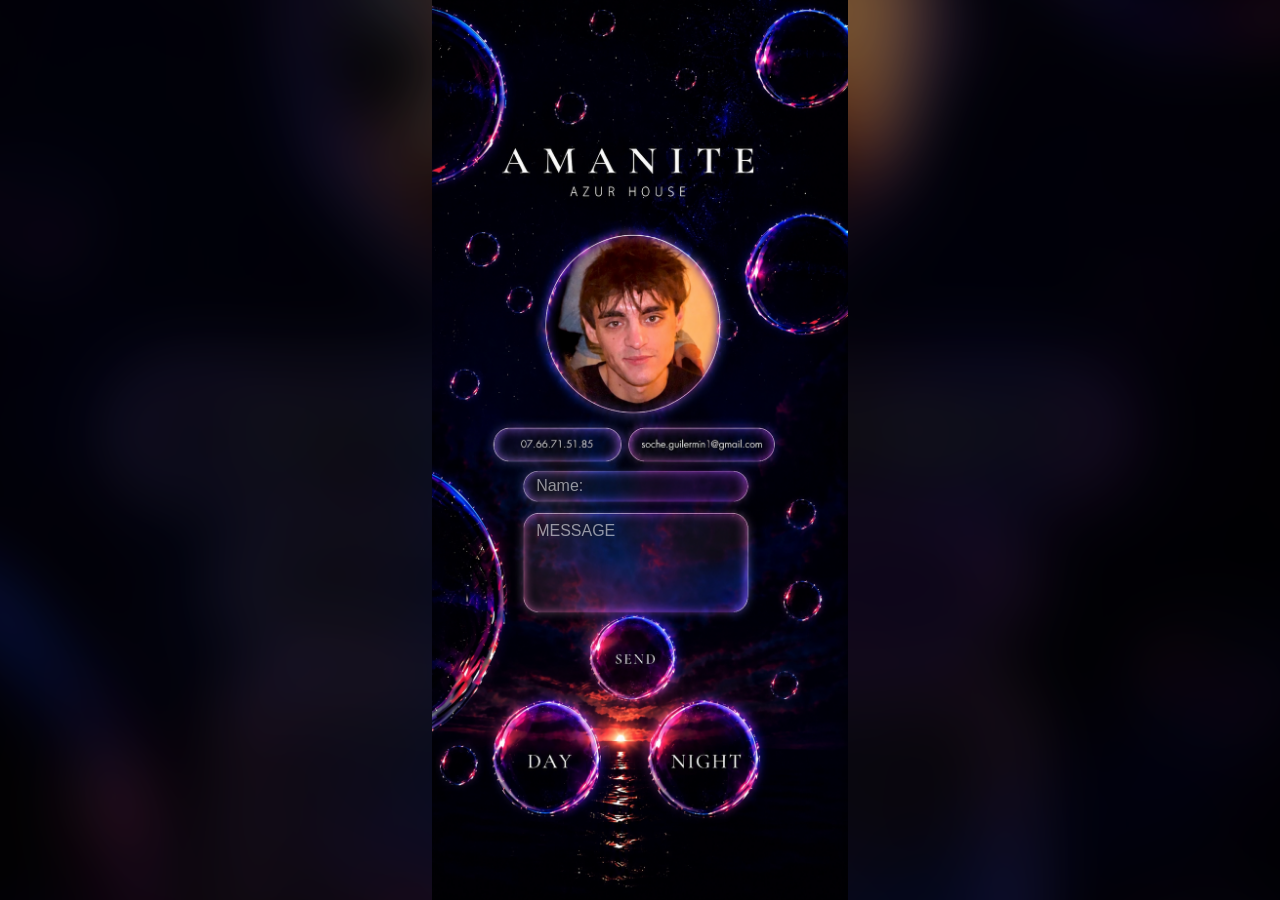
==== booking.html @ d110ddc4 "up" ====
<!DOCTYPE html>
<html lang="fr">

<head>
    <!-- PRELOAD IMAGES -->

<link rel="preload"
      as="image"
      href="images/transition.PNG"
      fetchpriority="high">



<link rel="preload"
      as="image"
      href="images/DAY.PNG">

<link rel="preload"
      as="image"
      href="images/NIGHT.PNG">

<link rel="preload"
      as="image"
      href="images/BOOKING.PNG">

<!-- PRELOAD GALLERY -->

<link rel="preload"
      as="image"
      href="images/PROMODAY1.PNG">

<link rel="preload"
      as="image"
      href="images/PROMONIGHT1.PNG">

<!-- PRELOAD AUDIO -->

<link rel="preload"
      as="audio"
      href="audio/LOUNGEHOUSE.mp3">

<link rel="preload"
      as="audio"
      href="audio/DEEPHOUSE.mp3">

    <meta charset="UTF-8">
    <meta name="viewport"
          content="width=device-width, initial-scale=1.0">

    <title>Booking</title>

    <link rel="stylesheet"
          href="style.css">

          <!-- PREFETCH PAGES -->

<link rel="prefetch"
      href="day.html">

<link rel="prefetch"
      href="night.html">
      
</head>

<body>

    <!-- FOND FLOU -->

    <div class="blur-background"
         style="background-image:url('images/BOOKING.PNG')">
    </div>

    <!-- OVERLAY -->

    <div class="dark-overlay"></div>

    <!-- PAGE -->

    <div class="page-container">

        <!-- IMAGE -->

        <img src="images/BOOKING.PNG"
             class="page-image">

        <!-- BOUTONS -->

        <a href="day.html"
           class="bubble-link booking-day">
        </a>

        <a href="night.html"
           class="bubble-link booking-night">
        </a>

        <!-- FORMULAIRE BOOKING -->

        <div class="booking-form">

            <!-- NOM -->

            <input type="text"
                   id="name"
                   placeholder="Name:"
                   class="booking-input booking-name">

        
            <!-- MESSAGE -->
<textarea id="message"
          placeholder="MESSAGE"
          class="booking-message"></textarea>
          

            <!-- SEND ZONE -->

            <div class="send-zone"
                 onclick="sendMail()">
            </div>

        </div>

    </div>

    <!-- TRANSITION -->

    <div class="fade-transition"></div>

<script>

/* ================= SEND MAIL ================= */

function sendMail(){

    const name =
    document.getElementById("name").value;


    const message =
    document.getElementById("message").value;

    const text =
    encodeURIComponent(

        "BOOKING REQUEST\n\n" +

        "Name: " + name + "\n\n" +

       

        message
    );

    const isMobile =
    /Android|iPhone|iPad|iPod/i.test(
        navigator.userAgent
    );

    if(isMobile){

        window.open(

            `https://api.whatsapp.com/send?phone=33766715186&text=${text}`,
            "_self"
        );

    }else{

        window.open(

            `https://wa.me/33766715186?text=${text}`,
            "_blank"
        );
    }
}

/* ================================================= */
/* ================= PAGE TRANSITION =============== */
/* ================================================= */

window.addEventListener("DOMContentLoaded", () => {

    const fade =
    document.querySelector(".fade-transition");

    if(!fade) return;

    /* ================= FADE IN ================= */

    setTimeout(() => {

        fade.classList.add("hidden");

    }, 50);

    /* ================= FADE OUT ================= */

    document.querySelectorAll("a").forEach(link => {

        link.addEventListener("click", e => {

            const href =
            link.getAttribute("href");

            if(!href) return;

            e.preventDefault();

            fade.classList.remove("hidden");

            setTimeout(() => {

                window.location.href = href;

            }, 800);
        });
    });
});

</script>

</body>

</html>
---- style.css ----
/* ========================= */
/* RESET */
/* ========================= */

*{
    margin:0;
    padding:0;
    box-sizing:border-box;

    -webkit-tap-highlight-color:transparent;
}

/* ========================= */
/* BODY */
/* ========================= */

body{

    min-height:100vh;

    overflow:hidden;

    display:flex;
    justify-content:center;
    align-items:center;

    background:black;

    -webkit-user-select:none;
    user-select:none;
}


/* ========================= */
/* FOND FLOU */
/* ========================= */

.blur-background{

    position:fixed;

    inset:0;

    background-size:cover;
    background-position:center;

    filter:blur(30px) brightness(0.55);

    transform:scale(1.15);

    z-index:-2;
}

/* ========================= */
/* FILTRE SOMBRE */
/* ========================= */

.dark-overlay{

    position:fixed;

    inset:0;

    background:rgba(0,0,0,0.15);

    z-index:-1;
}

/* ========================= */
/* CONTENEUR */
/* ========================= */

.page-container{

    position:relative;

    height:100vh;

    display:flex;
    justify-content:center;
    align-items:center;

    isolation:isolate;
}

/* ========================= */
/* IMAGE */
/* ========================= */

.page-image{

    height:100vh;
    width:auto;

    display:block;

    object-fit:contain;

    z-index:1;

    pointer-events:none;
}

/* ========================= */
/* MOBILE */
/* ========================= */

@media (max-width:768px){

    .page-container{

        position:relative;

        height:100vh;

        display:flex;
        justify-content:center;
        align-items:center;

        overflow:hidden;
    }

    .page-image{

        height:100vh;
        width:auto;

        object-fit:contain;

        display:block;
    }

}

/* ========================= */
/* ZONES CLIQUABLES */
/* ========================= */

.bubble-link{

    position:absolute;

    display:block;

    border-radius:50%;

    z-index:20;

    cursor:pointer;
}

/* ================================================= */
/* ================= HOME PAGE ===================== */
/* ================================================= */

.home-day{

    width:31%;
    aspect-ratio:1/1;

    left:8.5%;
    top:35%;
}

.home-night{

    width:35%;
    aspect-ratio:1/1;

    right:10.5%;
    top:34%;
}

.home-booking{

    width:38%;
    aspect-ratio:1/1;

    left:32%;
    top:53.5%;
}



/* ================================================= */
/* ================= DAY PAGE ====================== */
/* ================================================= */

.day-night{

    width:26%;
    aspect-ratio:1/1;

    right:24.5%;
    top:84.5%;
}

.day-booking{

    width:23%;
    aspect-ratio:1/1;

    left:73.5%;
    top:89.5%;
}

/* ================================================= */
/* ================= NIGHT PAGE ==================== */
/* ================================================= */

.night-day{

    width:23%;
    aspect-ratio:1/1;

    left:53%;
    top:82.5%;
}

.night-booking{

    width:23%;
    aspect-ratio:1/1;

    right:4%;
    top:89%;
}




/* ================================================= */
/* ================= BOOKING PAGE ================== */
/* ================================================= */

.booking-day{

    width:29%;
    aspect-ratio:1/1;

    left:13.5%;
    top:79%;

    z-index:200;
}

.booking-night{

    width:29%;
    aspect-ratio:1/1;

    right:18%;
    top:79%;

    z-index:200;
}

/* ================================================= */
/* ================= PROMO GALLERY ================= */
/* ================================================= */

.promo-gallery{

    position:absolute;

    width:100%;
    height:100%;

    top:0;
    left:0;

    pointer-events:none;

    z-index:50;
}
/* ================================================= */
/* ================= FLOATING GALLERY ============== */
/* ================================================= */

.promo-thumb{

    position:absolute;

    width:20%;
    height:auto;

    display:block;

    border-radius:18px;

    opacity:0.72;

    cursor:pointer;

    pointer-events:auto;

    z-index:999;

    box-shadow:
    0 0 25px rgba(255,255,255,0.12);

    animation:
    thumbFloat 5s ease-in-out infinite;

    transition:
    transform 0.35s ease,
    opacity 0.35s ease;
}

/* ================= FLOAT ================= */

@keyframes thumbFloat{

    0%{

        transform:translateY(0px);
    }

    50%{

        transform:translateY(-8px);
    }

    100%{

        transform:translateY(0px);
    }
}


/* ================= HOVER ================= */

.promo-thumb:hover{

    transform:scale(1.05);

    opacity:1;
}

/* ================= DESYNC ================= */

.thumb2,
.night-thumb2{

    animation-delay:1.2s;
}

.thumb3,
.night-thumb3{

    animation-delay:2.4s;
}


/* ================= DAY POSITIONS ================= */

.thumb1{

    left:8%;
    top:60%;
}

.thumb2{

    left:39%;
    top:60%;
}

.thumb3{

    left:68%;
    top:60%;
}

/* ================================================= */
/* ================= NIGHT GALLERY ================= */
/* ================================================= */

.night-thumb1,
.night-thumb2,
.night-thumb3{

    position:absolute;

    width:20% !important;

    height:auto;

    z-index:9999;
}

.night-thumb1{

    left:8%;
    top:61%;
}

.night-thumb2{

    left:39%;
    top:61%;
}

.night-thumb3{

    left:68%;
    top:61%;
}

/* ================================================= */
/* ================= LIGHTBOX ====================== */
/* ================================================= */

.lightbox{

    position:fixed;

    inset:0;

    background:rgba(0,0,0,0.82);

    display:none;

    justify-content:center;
    align-items:center;

    z-index:99999;

    backdrop-filter:blur(10px);
}

.lightbox-img{

    max-width:85%;
    max-height:85%;

    border-radius:24px;

    box-shadow:
    0 0 60px rgba(255,255,255,0.12);
}

/* ================= NAVIGATION LIGHTBOX ================= */

.lightbox-left,
.lightbox-right{

    position:absolute;

    top:0;

    width:35%;
    height:100%;

    z-index:100000;
}

.lightbox-left{

    left:0;
}

.lightbox-right{

    right:0;
}

/* ================================================= */
/* ================= BOOKING FORM ================== */
/* ================================================= */

.booking-form{

    position:absolute;

    width:100%;
    height:100%;

    top:0;
    left:0;

    z-index:5;
}

/* INPUTS */

.booking-input,
.booking-message{

    position:absolute;

    background:transparent;

    border:none;

    outline:none;

    color:white;

    font-size:1rem;

    font-family:sans-serif;
}

/* NOM */

.booking-name{

    width:32%;

    left:25%;
    top:53%;

}




/* MESSAGE */

.booking-message{

    width:42%;
    height:18%;

    max-width:55%;
    max-height:10%;

    left:25%;
    top:58%;

    resize:none;

    overflow-y:auto;

    scrollbar-width:none;
}

/* SEND ZONE */

.send-zone{

    position:absolute;

    width:25%;
    aspect-ratio:1/1;

    left:38%;
    top:70%;

    border-radius:50%;

    cursor:pointer;

    z-index:999;

    pointer-events:auto;
}

/* PLACEHOLDER */

.booking-input::placeholder,
.booking-message::placeholder{

    color:rgba(255,255,255,0.55);
}

/* ================================================= */
/* ================= AUDIO PLAYER ================== */
/* ================================================= */

.audio-zone{

    position:absolute;

    width:25%;
    aspect-ratio:1/1;

    border-radius:50%;

    z-index:500;

    cursor:pointer;
}

/* ================= DAY AUDIO ===================== */

.audio-zone-1{

    left:36%;
    top:21.5%;
}

.audio-zone-2{

    left:36%;
    top:39.5%;
}

/* ================= NIGHT AUDIO =================== */

.night-audio-1{

    left:36%;
    top:22%;
}

.night-audio-2{

    left:37.5%;
    top:41.2%;
}

/* ================= BARRES ======================== */

.progress-bar{

    position:absolute;

    width:40%;
    height:3px;

    background:rgba(255,255,255,0.18);

    border-radius:999px;

    overflow:hidden;

    z-index:500;

    pointer-events:auto;

    cursor:pointer;
}

/* DAY */

.progress-1{

    left:30%;
    top:36%;
}

.progress-2{

    left:30%;
    top:55%;
}

/* NIGHT */

.night-progress-1{

    left:30%;
    top:36%;
}

.night-progress-2{

    left:30%;
    top:55%;
}

/* ================= REMPLISSAGE =================== */

.progress-fill{

    width:0%;

    height:100%;

    background:white;

    pointer-events:none;
}

/* ================= TAP EFFECT ================= */

.bubble-link,
.audio-zone,
.send-zone{

    transition:
    transform 0.12s ease,
    opacity 0.12s ease,
    box-shadow 0.18s ease,
    filter 0.18s ease;
}

/* APPUI */

.bubble-link:active,
.audio-zone:active,
.send-zone:active{

    transform:scale(0.94);

    opacity:0.92;

    box-shadow:
    0 0 22px rgba(255,255,255,0.38),
    0 0 42px rgba(255,255,255,0.22);

    filter:brightness(1.18);
}

/* ================= PLAYER ACTIVE ================= */

.demo-bubble.playing{

    border-radius:50%;

    animation:
    rgbPulse 4s linear infinite,
    bubbleBreath 1.8s ease-in-out infinite;
}

/* ================= RGB COLORS ================= */

@keyframes rgbPulse{

    0%{

        background:
        rgba(255,120,180,0.16);

        box-shadow:
        inset 0 0 28px rgba(255,120,180,0.55),
        inset 0 0 55px rgba(255,120,180,0.28),
        0 0 28px rgba(255,120,180,0.55),
        0 0 55px rgba(255,120,180,0.25);
    }

    25%{

        background:
        rgba(120,180,255,0.16);

        box-shadow:
        inset 0 0 28px rgba(120,180,255,0.55),
        inset 0 0 55px rgba(120,180,255,0.28),
        0 0 28px rgba(120,180,255,0.55),
        0 0 55px rgba(120,180,255,0.25);
    }

    50%{

        background:
        rgba(120,255,220,0.16);

        box-shadow:
        inset 0 0 28px rgba(120,255,220,0.55),
        inset 0 0 55px rgba(120,255,220,0.28),
        0 0 28px rgba(120,255,220,0.55),
        0 0 55px rgba(120,255,220,0.25);
    }

    75%{

        background:
        rgba(210,140,255,0.16);

        box-shadow:
        inset 0 0 28px rgba(210,140,255,0.55),
        inset 0 0 55px rgba(210,140,255,0.28),
        0 0 28px rgba(210,140,255,0.55),
        0 0 55px rgba(210,140,255,0.25);
    }

    100%{

        background:
        rgba(255,120,180,0.16);

        box-shadow:
        inset 0 0 28px rgba(255,120,180,0.55),
        inset 0 0 55px rgba(255,120,180,0.28),
        0 0 28px rgba(255,120,180,0.55),
        0 0 55px rgba(255,120,180,0.25);
    }
}

/* ================= BREATH ================= */

@keyframes bubbleBreath{

    0%{

        transform:scale(1);

        opacity:0.9;
    }

    50%{

        transform:scale(1.06);

        opacity:1;
    }

    100%{

        transform:scale(1);

        opacity:0.9;
    }
}


.play-icon{
    display:none;
}
/* ================= GALLERY ARROWS ================= */

.gallery-arrow{

    position:absolute;

    top:50%;

    transform:translateY(-50%);

    font-size:4.5rem;

    font-weight:200;

    z-index:100001;

    user-select:none;

    pointer-events:none;

    opacity:0.9;

    animation:
    arrowRGB 4s linear infinite,
    arrowPulse 2s ease-in-out infinite;

    text-shadow:
    0 0 12px rgba(255,255,255,0.45),
    0 0 30px rgba(255,255,255,0.25);
}

/* ================= LEFT ================= */

.arrow-left{

    left:4%;
}

/* ================= RIGHT ================= */

.arrow-right{

    right:4%;
}

/* ================= RGB ================= */

@keyframes arrowRGB{

    0%{

        color:#ff7ac3;

        text-shadow:
        0 0 12px #ff7ac3,
        0 0 32px #ff7ac388,
        0 0 58px #ff7ac344;
    }

    25%{

        color:#7abfff;

        text-shadow:
        0 0 12px #7abfff,
        0 0 32px #7abfff88,
        0 0 58px #7abfff44;
    }

    50%{

        color:#7affd4;

        text-shadow:
        0 0 12px #7affd4,
        0 0 32px #7affd488,
        0 0 58px #7affd444;
    }

    75%{

        color:#c68cff;

        text-shadow:
        0 0 12px #c68cff,
        0 0 32px #c68cff88,
        0 0 58px #c68cff44;
    }

    100%{

        color:#ff7ac3;

        text-shadow:
        0 0 12px #ff7ac3,
        0 0 32px #ff7ac388,
        0 0 58px #ff7ac344;
    }
}

/* ================= PULSE ================= */

@keyframes arrowPulse{

    0%{

        transform:
        translateY(-50%)
        scale(1);

        opacity:0.72;
    }

    50%{

        transform:
        translateY(-50%)
        scale(1.08);

        opacity:1;
    }

    100%{

        transform:
        translateY(-50%)
        scale(1);

        opacity:0.72;
    }
}

/* ================= MOBILE ================= */

@media (max-width:768px){

    .gallery-arrow{

        font-size:3.5rem;
    }
}

/* ================================================= */
/* ================= PAGE TRANSITION =============== */
/* ================================================= */

.fade-transition{

    position:fixed;

    inset:0;

    z-index:999999;

    pointer-events:none;

    opacity:1;

    transition:opacity 0.9s ease;

    overflow:hidden;
}

/* ================= FOND FLOU ================= */

.fade-transition::before{

    content:"";

    position:absolute;

    inset:0;

    background:
    linear-gradient(
    rgba(0,0,0,0.35),
    rgba(0,0,0,0.35)
    ),
    url("images/transition.PNG");

    background-size:cover;

    background-position:center;

    filter:blur(30px) brightness(0.6);

    transform:scale(1.2);
}

/* ================= IMAGE CENTRALE ================= */

.fade-transition::after{

    content:"";

    position:absolute;

    inset:0;

    background:
    url("images/transition.PNG");

    background-size:contain;

    background-repeat:no-repeat;

    background-position:center;
}

/* ================= PAGE VISIBLE ================= */

.fade-transition.hidden{

    opacity:0;
}
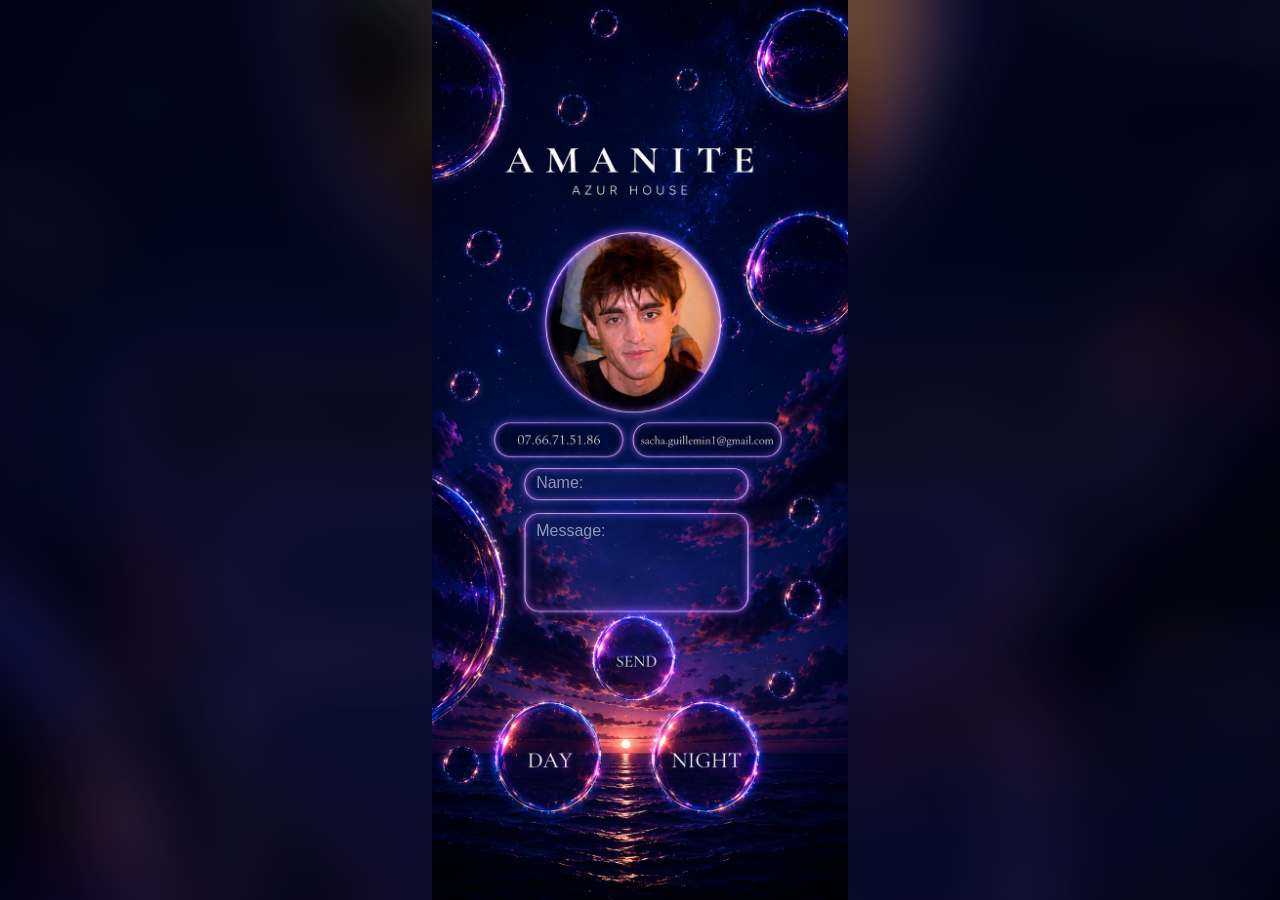
==== commit 6ccef7a3: "up" ====
--- a/booking.html
+++ b/booking.html
@@ -107,7 +107,7 @@
         
             <!-- MESSAGE -->
 <textarea id="message"
-          placeholder="MESSAGE"
+          placeholder="Message:"
           class="booking-message"></textarea>
           
 
--- a/style.css
+++ b/style.css
@@ -16,9 +16,11 @@
 
 body{
 
-    min-height:100vh;
+    min-height:100dvh;
 
     overflow:hidden;
+     overflow-y:auto;
+
 
     display:flex;
     justify-content:center;
@@ -455,6 +457,7 @@
     z-index:100000;
 }
 
+
 .lightbox-left{
 
     left:0;
@@ -509,7 +512,7 @@
     width:32%;
 
     left:25%;
-    top:53%;
+    top:52.7%;
 
 }
 
@@ -1025,4 +1028,13 @@
 
     opacity:0;
 }
-
+@media (max-width:768px){
+
+    body{
+
+        overflow-y:auto;
+
+        -webkit-overflow-scrolling:touch;
+    }
+
+}
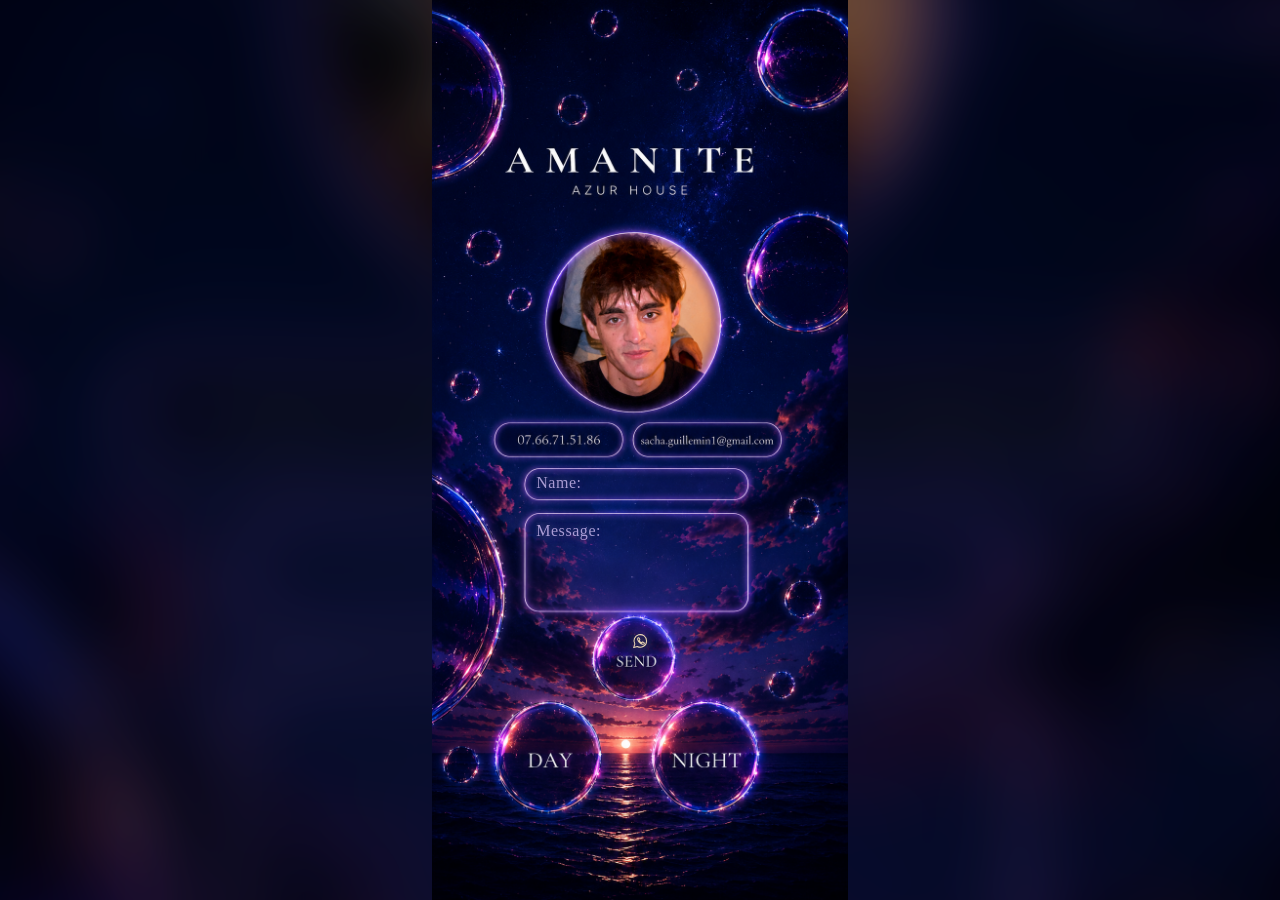
==== commit 29a61c2f: "up" ====
--- a/booking.html
+++ b/booking.html
@@ -32,22 +32,16 @@
 <link rel="preload"
       as="image"
       href="images/PROMONIGHT1.PNG">
-
-<!-- PRELOAD AUDIO -->
-
-<link rel="preload"
-      as="audio"
-      href="audio/LOUNGEHOUSE.mp3">
-
-<link rel="preload"
-      as="audio"
-      href="audio/DEEPHOUSE.mp3">
 
     <meta charset="UTF-8">
     <meta name="viewport"
           content="width=device-width, initial-scale=1.0">
 
     <title>Booking</title>
+
+    <link rel="icon"
+          type="image/png"
+          href="images/favicon-amanite.png">
 
     <link rel="stylesheet"
           href="style.css">
@@ -92,6 +86,20 @@
         <a href="night.html"
            class="bubble-link booking-night">
         </a>
+
+        <!-- CONTACTS : COPIE AU CLIC -->
+
+        <button type="button"
+                class="contact-copy contact-phone"
+                data-copy="07.66.71.51.86"
+                aria-label="Copier le numéro de téléphone">
+        </button>
+
+        <button type="button"
+                class="contact-copy contact-email"
+                data-copy="sacha.guillemin1@gmail.com"
+                aria-label="Copier l'adresse e-mail">
+        </button>
 
         <!-- FORMULAIRE BOOKING -->
 
@@ -113,6 +121,15 @@
 
             <!-- SEND ZONE -->
 
+            <span class="whatsapp-mark"
+                  aria-hidden="true">
+                <svg viewBox="0 0 24 24"
+                     focusable="false">
+                    <path d="M20.5 11.7a8.3 8.3 0 0 1-12.2 7.3L3.5 20.5l1.5-4.6a8.3 8.3 0 1 1 15.5-4.2Z"></path>
+                    <path d="M9 7.9c.2-.4.4-.4.7-.4h.5c.2 0 .4.1.5.4l.8 1.9c.1.3.1.5 0 .7l-.5.6c-.2.2-.2.4 0 .7.5.9 1.3 1.7 2.3 2.2.3.2.5.2.7 0l.6-.7c.2-.2.4-.2.7-.1l1.8.8c.3.1.4.3.4.5v.5c0 .3-.1.5-.4.7-.5.4-1.2.5-1.8.4-1.1-.2-2.5-.9-3.9-2.2-1.4-1.3-2.3-2.8-2.6-3.9-.2-.7-.1-1.4.2-1.9Z"></path>
+                </svg>
+            </span>
+
             <div class="send-zone"
                  onclick="sendMail()">
             </div>
@@ -125,6 +142,11 @@
 
     <div class="fade-transition"></div>
 
+    <div class="copy-toast"
+         role="status"
+         aria-live="polite">
+    </div>
+
 <script>
 
 /* ================= SEND MAIL ================= */
@@ -141,9 +163,9 @@
     const text =
     encodeURIComponent(
 
-        "BOOKING REQUEST\n\n" +
-
-        "Name: " + name + "\n\n" +
+    
+
+        "Nom: " + name + "\n\n" +
 
        
 
@@ -173,51 +195,63 @@
     }
 }
 
-/* ================================================= */
-/* ================= PAGE TRANSITION =============== */
-/* ================================================= */
-
-window.addEventListener("DOMContentLoaded", () => {
-
-    const fade =
-    document.querySelector(".fade-transition");
-
-    if(!fade) return;
-
-    /* ================= FADE IN ================= */
-
-    setTimeout(() => {
-
-        fade.classList.add("hidden");
-
-    }, 50);
-
-    /* ================= FADE OUT ================= */
-
-    document.querySelectorAll("a").forEach(link => {
-
-        link.addEventListener("click", e => {
-
-            const href =
-            link.getAttribute("href");
-
-            if(!href) return;
-
-            e.preventDefault();
-
-            fade.classList.remove("hidden");
-
-            setTimeout(() => {
-
-                window.location.href = href;
-
-            }, 800);
-        });
+/* ================= COPY CONTACT ================= */
+
+const copyToast = document.querySelector(".copy-toast");
+
+function showCopyMessage(message){
+
+    copyToast.textContent = message;
+    copyToast.classList.add("visible");
+
+    window.setTimeout(() => {
+
+        copyToast.classList.remove("visible");
+
+    }, 1800);
+}
+
+async function copyContact(value, label){
+
+    try{
+
+        await navigator.clipboard.writeText(value);
+        showCopyMessage(label + " copié");
+
+    }catch(error){
+
+        const fallback = document.createElement("textarea");
+
+        fallback.value = value;
+        fallback.setAttribute("readonly", "");
+        fallback.style.position = "fixed";
+        fallback.style.opacity = "0";
+
+        document.body.appendChild(fallback);
+        fallback.select();
+        document.execCommand("copy");
+        fallback.remove();
+
+        showCopyMessage(label + " copié");
+    }
+}
+
+document.querySelectorAll(".contact-copy").forEach(button => {
+
+    button.addEventListener("click", () => {
+
+        const label = button.classList.contains("contact-phone")
+            ? "Numéro"
+            : "E-mail";
+
+        copyContact(button.dataset.copy, label);
     });
 });
 
 </script>
 
+<script src="transitions.js"></script>
+
 </body>
 
 </html>
--- a/style.css
+++ b/style.css
@@ -77,6 +77,7 @@
     position:relative;
 
     height:100vh;
+    height:100dvh;
 
     display:flex;
     justify-content:center;
@@ -92,6 +93,7 @@
 .page-image{
 
     height:100vh;
+    height:100dvh;
     width:auto;
 
     display:block;
@@ -114,6 +116,7 @@
         position:relative;
 
         height:100vh;
+        height:100dvh;
 
         display:flex;
         justify-content:center;
@@ -125,6 +128,7 @@
     .page-image{
 
         height:100vh;
+        height:100dvh;
         width:auto;
 
         object-fit:contain;
@@ -237,24 +241,95 @@
 
 .booking-day{
 
-    width:29%;
+    width:27%;
     aspect-ratio:1/1;
 
-    left:13.5%;
-    top:79%;
+    left:14.5%;
+    top:78.5%;
 
     z-index:200;
 }
 
 .booking-night{
 
-    width:29%;
+    width:27%;
     aspect-ratio:1/1;
 
-    right:18%;
-    top:79%;
+    right:20%;
+    top:78.5%;
 
     z-index:200;
+}
+
+/* ================= CONTACT COPY ================= */
+
+.contact-copy{
+
+    position:absolute;
+
+    border:0;
+    border-radius:999px;
+    background:transparent;
+
+    cursor:pointer;
+
+    z-index:210;
+}
+
+.contact-phone{
+
+    width:31%;
+    height:4.5%;
+
+    left:15%;
+    top:46.7%;
+}
+
+.contact-email{
+
+    width:38%;
+    height:4.5%;
+
+    left:48%;
+    top:46.7%;
+}
+
+.contact-copy:focus-visible{
+
+    outline:2px solid rgba(255,255,255,0.9);
+    outline-offset:4px;
+}
+
+.copy-toast{
+
+    position:fixed;
+
+    left:50%;
+    bottom:max(24px, env(safe-area-inset-bottom));
+
+    padding:10px 16px;
+
+    border:1px solid rgba(224,184,255,0.72);
+    border-radius:999px;
+
+    background:rgba(8,10,38,0.82);
+    box-shadow:0 0 22px rgba(202,126,255,0.35);
+
+    color:white;
+    font:0.9rem/1 sans-serif;
+
+    opacity:0;
+    transform:translate(-50%, 12px);
+    transition:opacity 0.22s ease, transform 0.22s ease;
+
+    pointer-events:none;
+    z-index:1000000;
+}
+
+.copy-toast.visible{
+
+    opacity:1;
+    transform:translate(-50%, 0);
 }
 
 /* ================================================= */
@@ -498,11 +573,17 @@
 
     outline:none;
 
-    color:white;
+    color:rgba(255,239,216,0.94);
 
     font-size:1rem;
 
-    font-family:sans-serif;
+    font-family:"Palatino Linotype", "Book Antiqua", Palatino, Georgia, serif;
+
+    letter-spacing:0.035em;
+
+    text-shadow:
+    0 0 10px rgba(255,225,182,0.25),
+    0 0 16px rgba(204,142,255,0.18);
 }
 
 /* NOM */
@@ -545,11 +626,11 @@
 
     position:absolute;
 
-    width:25%;
+    width:24%;
     aspect-ratio:1/1;
 
-    left:38%;
-    top:70%;
+    left:38.3%;
+    top:68%;
 
     border-radius:50%;
 
@@ -558,6 +639,42 @@
     z-index:999;
 
     pointer-events:auto;
+}
+
+/* WHATSAPP : PICTOGRAMME DANS LA BULLE SEND */
+
+.whatsapp-mark{
+
+    position:absolute;
+
+    width:4.4%;
+    aspect-ratio:1/1;
+
+    left:47.8%;
+    top:70.2%;
+
+    color:rgba(255,232,188,0.92);
+
+    filter:
+    drop-shadow(0 0 5px rgba(255,225,175,0.42))
+    drop-shadow(0 0 10px rgba(199,128,255,0.28));
+
+    pointer-events:none;
+    z-index:1000;
+}
+
+.whatsapp-mark svg{
+
+    width:100%;
+    height:100%;
+
+    display:block;
+
+    fill:none;
+    stroke:currentColor;
+    stroke-linecap:round;
+    stroke-linejoin:round;
+    stroke-width:1.35;
 }
 
 /* PLACEHOLDER */
@@ -565,7 +682,7 @@
 .booking-input::placeholder,
 .booking-message::placeholder{
 
-    color:rgba(255,255,255,0.55);
+    color:rgba(224,202,255,0.73);
 }
 
 /* ================================================= */
@@ -576,7 +693,7 @@
 
     position:absolute;
 
-    width:25%;
+    width:24.5%;
     aspect-ratio:1/1;
 
     border-radius:50%;
@@ -591,13 +708,13 @@
 .audio-zone-1{
 
     left:36%;
-    top:21.5%;
+    top:21.8%;
 }
 
 .audio-zone-2{
 
     left:36%;
-    top:39.5%;
+    top:39.8%;
 }
 
 /* ================= NIGHT AUDIO =================== */
@@ -605,13 +722,13 @@
 .night-audio-1{
 
     left:36%;
-    top:22%;
+    top:22.2%;
 }
 
 .night-audio-2{
 
-    left:37.5%;
-    top:41.2%;
+    left:37.8%;
+    top:41.4%;
 }
 
 /* ================= BARRES ======================== */
@@ -621,20 +738,24 @@
     position:absolute;
 
     width:40%;
-    height:3px;
+    height:8px;
 
     background:rgba(255,255,255,0.18);
 
     border-radius:999px;
 
-    overflow:hidden;
+    overflow:visible;
 
     z-index:500;
 
     pointer-events:auto;
 
     cursor:pointer;
-}
+
+    box-shadow:
+        0 0 12px rgba(255,255,255,.18);
+}
+
 
 /* DAY */
 
@@ -666,16 +787,35 @@
 
 /* ================= REMPLISSAGE =================== */
 
-.progress-fill{
+   .progress-fill{
+
+    position:relative;
 
     width:0%;
 
     height:100%;
 
-    background:white;
+    border-radius:999px;
 
     pointer-events:none;
 }
+
+/* DAY */
+
+.progress-1 .progress-fill,
+.progress-2 .progress-fill{
+
+    animation:progressRGBDay 5s linear infinite;
+}
+
+/* NIGHT */
+
+.night-progress-1 .progress-fill,
+.night-progress-2 .progress-fill{
+
+    animation:progressRGBNight 5s linear infinite;
+}
+
 
 /* ================= TAP EFFECT ================= */
 
@@ -708,19 +848,27 @@
 }
 
 /* ================= PLAYER ACTIVE ================= */
-
-.demo-bubble.playing{
+.day-bubble.playing{
 
     border-radius:50%;
 
     animation:
-    rgbPulse 4s linear infinite,
-    bubbleBreath 1.8s ease-in-out infinite;
+        rgbPulseDay 4s linear infinite,
+       
+}
+
+.night-bubble.playing{
+
+    border-radius:50%;
+
+    animation:
+        rgbPulseNight 4s linear infinite,
+       
 }
 
 /* ================= RGB COLORS ================= */
 
-@keyframes rgbPulse{
+@keyframes rgbPulseNight{
 
     0%{
 
@@ -782,32 +930,67 @@
         0 0 55px rgba(255,120,180,0.25);
     }
 }
-
-/* ================= BREATH ================= */
-
-@keyframes bubbleBreath{
+@keyframes rgbPulseDay{
 
     0%{
 
-        transform:scale(1);
-
-        opacity:0.9;
+        background:rgba(168,216,255,.16);
+
+        box-shadow:
+        inset 0 0 28px rgba(168,216,255,.60),
+        inset 0 0 55px rgba(168,216,255,.30),
+        0 0 28px rgba(168,216,255,.55),
+        0 0 55px rgba(168,216,255,.25);
+    }
+
+    25%{
+
+        background:rgba(126,220,235,.16);
+
+        box-shadow:
+        inset 0 0 28px rgba(126,220,235,.60),
+        inset 0 0 55px rgba(126,220,235,.30),
+        0 0 28px rgba(126,220,235,.55),
+        0 0 55px rgba(126,220,235,.25);
     }
 
     50%{
 
-        transform:scale(1.06);
-
-        opacity:1;
+        background:rgba(255,242,196,.16);
+
+        box-shadow:
+        inset 0 0 28px rgba(255,242,196,.60),
+        inset 0 0 55px rgba(255,242,196,.30),
+        0 0 28px rgba(255,242,196,.55),
+        0 0 55px rgba(255,242,196,.25);
+    }
+
+    75%{
+
+        background:rgba(255,217,142,.16);
+
+        box-shadow:
+        inset 0 0 28px rgba(255,217,142,.60),
+        inset 0 0 55px rgba(255,217,142,.30),
+        0 0 28px rgba(255,217,142,.55),
+        0 0 55px rgba(255,217,142,.25);
     }
 
     100%{
 
-        transform:scale(1);
-
-        opacity:0.9;
-    }
-}
+        background:rgba(168,216,255,.16);
+
+        box-shadow:
+        inset 0 0 28px rgba(168,216,255,.60),
+        inset 0 0 55px rgba(168,216,255,.30),
+        0 0 28px rgba(168,216,255,.55),
+        0 0 55px rgba(168,216,255,.25);
+    }
+}
+
+
+
+
 
 
 .play-icon{
@@ -955,6 +1138,19 @@
     }
 }
 
+@media (prefers-reduced-motion:reduce){
+
+    *,
+    *::before,
+    *::after{
+
+        animation-duration:0.01ms !important;
+        animation-iteration-count:1 !important;
+        scroll-behavior:auto !important;
+        transition-duration:0.01ms !important;
+    }
+}
+
 /* ================================================= */
 /* ================= PAGE TRANSITION =============== */
 /* ================================================= */
@@ -971,7 +1167,7 @@
 
     opacity:1;
 
-    transition:opacity 0.9s ease;
+    transition:opacity 0.55s cubic-bezier(0.22, 1, 0.36, 1);
 
     overflow:hidden;
 }
@@ -1000,6 +1196,10 @@
     filter:blur(30px) brightness(0.6);
 
     transform:scale(1.2);
+
+    transition:
+    transform 0.7s cubic-bezier(0.22, 1, 0.36, 1),
+    filter 0.7s ease;
 }
 
 /* ================= IMAGE CENTRALE ================= */
@@ -1020,6 +1220,10 @@
     background-repeat:no-repeat;
 
     background-position:center;
+
+    transform:scale(1);
+
+    transition:transform 0.7s cubic-bezier(0.22, 1, 0.36, 1);
 }
 
 /* ================= PAGE VISIBLE ================= */
@@ -1028,6 +1232,18 @@
 
     opacity:0;
 }
+
+.fade-transition.hidden::before{
+
+    filter:blur(34px) brightness(0.5);
+
+    transform:scale(1.14);
+}
+
+.fade-transition.hidden::after{
+
+    transform:scale(0.96);
+}
 @media (max-width:768px){
 
     body{
@@ -1038,3 +1254,70 @@
     }
 
 }
+
+@keyframes progressRGBNight{
+
+    0%{
+
+        background:#ff7ac3;
+        box-shadow:0 0 12px #ff7ac3;
+    }
+
+    25%{
+
+        background:#7abfff;
+        box-shadow:0 0 12px #7abfff;
+    }
+
+    50%{
+
+        background:#7affd4;
+        box-shadow:0 0 12px #7affd4;
+    }
+
+    75%{
+
+        background:#c68cff;
+        box-shadow:0 0 12px #c68cff;
+    }
+
+    100%{
+
+        background:#ff7ac3;
+        box-shadow:0 0 12px #ff7ac3;
+    }
+
+}
+
+@keyframes progressRGBDay{
+
+    0%{
+
+        background:#A8D8FF;
+        box-shadow:0 0 14px #A8D8FF;
+    }
+
+    25%{
+
+        background:#7EDCEB;
+        box-shadow:0 0 14px #7EDCEB;
+    }
+
+    50%{
+
+        background:#FFF2C4;
+        box-shadow:0 0 14px #FFF2C4;
+    }
+
+    75%{
+
+        background:#FFD98E;
+        box-shadow:0 0 14px #FFD98E;
+    }
+
+    100%{
+
+        background:#A8D8FF;
+        box-shadow:0 0 14px #A8D8FF;
+    }
+}
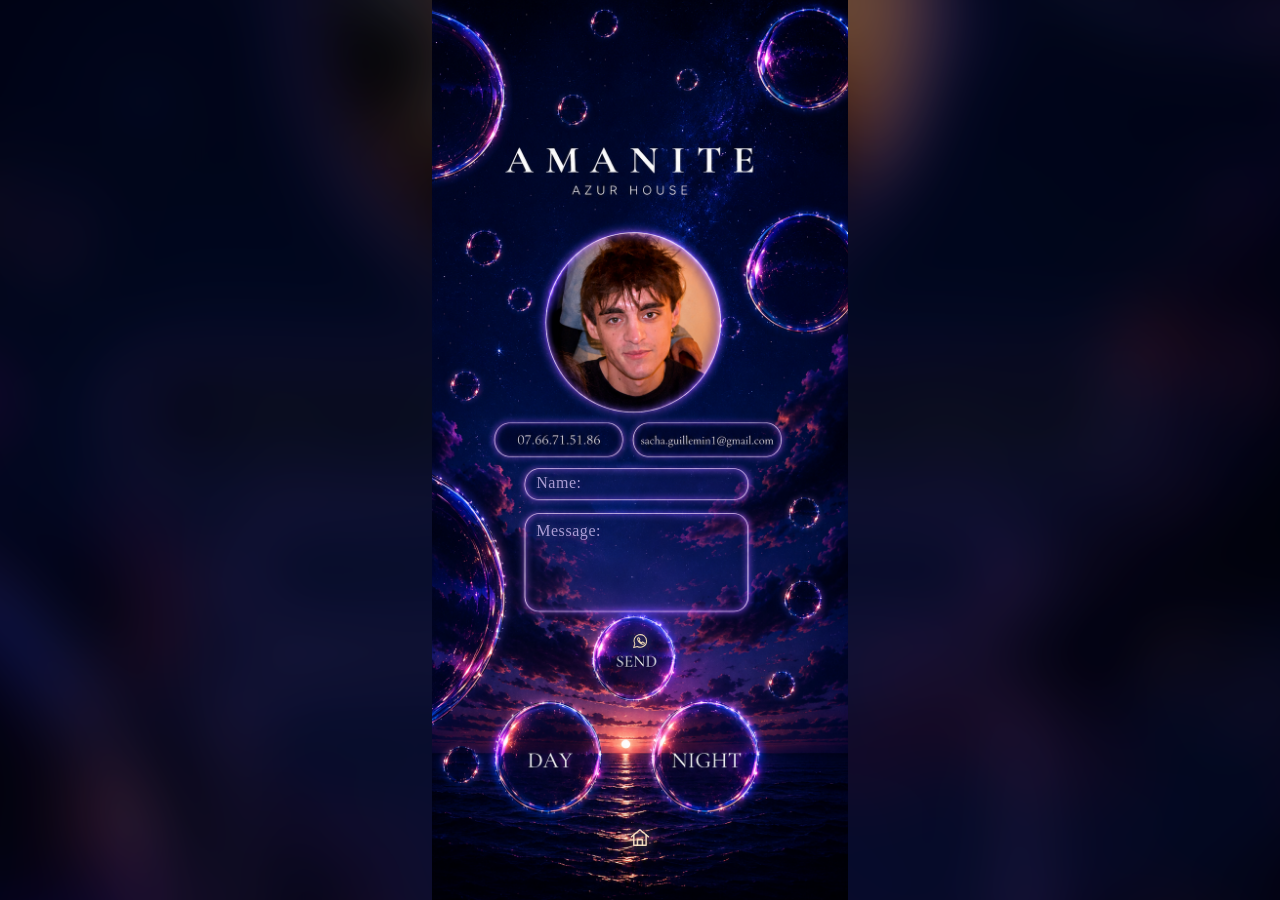
==== commit fddf5959: "up" ====
--- a/booking.html
+++ b/booking.html
@@ -56,7 +56,7 @@
       
 </head>
 
-<body>
+<body class="page-booking">
 
     <!-- FOND FLOU -->
 
@@ -85,6 +85,18 @@
 
         <a href="night.html"
            class="bubble-link booking-night">
+        </a>
+
+        <a href="index.html"
+           class="bubble-link booking-home"
+           aria-label="Retour à l'accueil">
+            <svg viewBox="0 0 24 24"
+                 aria-hidden="true"
+                 focusable="false">
+                <path d="m3.5 10.8 8.5-7 8.5 7"></path>
+                <path d="M5.8 9.4v10h12.4v-10"></path>
+                <path d="M9.5 19.4v-5.7h5v5.7"></path>
+            </svg>
         </a>
 
         <!-- CONTACTS : COPIE AU CLIC -->
--- a/style.css
+++ b/style.css
@@ -105,6 +105,543 @@
     pointer-events:none;
 }
 
+/* ================= AMBIANCE ONIRIQUE ============ */
+
+.ambient-atmosphere{
+
+    position:absolute;
+    inset:0;
+
+    overflow:hidden;
+
+    pointer-events:none;
+    z-index:2;
+}
+
+/* Deux voiles lumineux très lents, inspirés des reflets nacrés. */
+.ambient-atmosphere::before,
+.ambient-atmosphere::after{
+
+    content:"";
+
+    position:absolute;
+
+    width:52%;
+    height:145%;
+
+    top:-24%;
+
+    background:linear-gradient(
+        90deg,
+        transparent 12%,
+        rgba(178,218,255,0.06) 34%,
+        rgba(255,221,245,0.32) 50%,
+        rgba(233,210,255,0.12) 66%,
+        transparent 88%
+    );
+
+    filter:blur(8px);
+    opacity:0.84;
+
+    will-change:transform;
+}
+
+.ambient-atmosphere::before{
+
+    left:-28%;
+
+    transform:rotate(-17deg) translate3d(0, 0, 0);
+
+    animation:amaniteLightDrift 32s ease-in-out infinite alternate;
+}
+
+.ambient-atmosphere::after{
+
+    right:-31%;
+
+    opacity:0.64;
+
+    transform:rotate(18deg) translate3d(0, 0, 0);
+
+    animation:amaniteLightDriftReverse 41s ease-in-out infinite alternate;
+}
+
+@keyframes amaniteLightDrift{
+
+    from{ transform:rotate(-17deg) translate3d(-5%, -1%, 0); }
+    to{ transform:rotate(-17deg) translate3d(18%, 4%, 0); }
+}
+
+@keyframes amaniteLightDriftReverse{
+
+    from{ transform:rotate(18deg) translate3d(6%, 3%, 0); }
+    to{ transform:rotate(18deg) translate3d(-18%, -3%, 0); }
+}
+
+/* NIGHT + BOOKING : les rayons s'ouvrent depuis le soleil bas central. */
+.page-day .ambient-atmosphere::before,
+.page-day .ambient-atmosphere::after{
+
+    display:none;
+}
+
+.page-night .ambient-atmosphere::before,
+.page-booking .ambient-atmosphere::before{
+
+    width:42%;
+    height:165%;
+
+    left:24%;
+    top:auto;
+    bottom:-67%;
+
+    transform-origin:50% 100%;
+
+    background:linear-gradient(
+        90deg,
+        transparent 10%,
+        rgba(122,191,255,0.15) 33%,
+        rgba(122,255,212,0.38) 50%,
+        rgba(198,140,255,0.18) 67%,
+        transparent 90%
+    );
+
+    animation:amaniteHorizonRayLeft 31s ease-in-out infinite alternate;
+}
+
+.page-night .ambient-atmosphere::after,
+.page-booking .ambient-atmosphere::after{
+
+    width:42%;
+    height:165%;
+
+    left:auto;
+    right:24%;
+    top:auto;
+    bottom:-67%;
+
+    transform-origin:50% 100%;
+
+    background:linear-gradient(
+        90deg,
+        transparent 10%,
+        rgba(122,191,255,0.15) 33%,
+        rgba(255,122,195,0.38) 50%,
+        rgba(198,140,255,0.20) 67%,
+        transparent 90%
+    );
+
+    opacity:0.76;
+
+    animation:amaniteHorizonRayRight 37s ease-in-out infinite alternate;
+}
+
+/* NIGHT : éventail renforcé de six rayons depuis le soleil sur la mer. */
+.page-night .ambient-atmosphere::before{
+
+    opacity:0.96;
+
+    background:linear-gradient(
+        90deg,
+        transparent 10%,
+        rgba(122,191,255,0.22) 33%,
+        rgba(122,255,212,0.52) 50%,
+        rgba(198,140,255,0.28) 67%,
+        transparent 90%
+    );
+}
+
+.page-night .ambient-atmosphere::after{
+
+    opacity:0.9;
+
+    background:linear-gradient(
+        90deg,
+        transparent 10%,
+        rgba(122,191,255,0.22) 33%,
+        rgba(255,122,195,0.52) 50%,
+        rgba(198,140,255,0.28) 67%,
+        transparent 90%
+    );
+}
+
+.page-night .ambient-atmosphere .night-horizon-ray{
+
+    position:absolute;
+
+    width:28%;
+    height:164%;
+
+    top:auto;
+    bottom:-67%;
+    left:36%;
+
+    border-radius:0;
+
+    background:linear-gradient(
+        90deg,
+        transparent 10%,
+        rgba(122,191,255,0.14) 32%,
+        rgba(198,140,255,0.42) 50%,
+        rgba(255,122,195,0.20) 69%,
+        transparent 90%
+    );
+
+    box-shadow:none;
+
+    filter:blur(7px);
+
+    transform-origin:50% 100%;
+
+    will-change:transform, opacity;
+
+    transition:
+    width 0.9s ease,
+    left 0.9s ease,
+    filter 0.9s ease;
+}
+
+.page-night .ambient-atmosphere .ray-three{
+
+    animation:amaniteNightRayThree 27s ease-in-out infinite alternate;
+}
+
+.page-night .ambient-atmosphere .ray-four{
+
+    width:24%;
+    left:38%;
+
+    background:linear-gradient(
+        90deg,
+        transparent 10%,
+        rgba(198,140,255,0.12) 32%,
+        rgba(122,191,255,0.42) 50%,
+        rgba(122,255,212,0.20) 69%,
+        transparent 90%
+    );
+
+    animation:amaniteNightRayFour 33s ease-in-out infinite alternate;
+}
+
+.page-night .ambient-atmosphere .ray-five{
+
+    width:24%;
+    left:38%;
+
+    background:linear-gradient(
+        90deg,
+        transparent 10%,
+        rgba(122,191,255,0.12) 32%,
+        rgba(255,122,195,0.44) 50%,
+        rgba(198,140,255,0.22) 69%,
+        transparent 90%
+    );
+
+    animation:amaniteNightRayFive 30s ease-in-out infinite alternate;
+}
+
+.page-night .ambient-atmosphere .ray-six{
+
+    animation:amaniteNightRaySix 38s ease-in-out infinite alternate;
+}
+
+/* NIGHT : la lumière répond légèrement à la lecture musicale. */
+.page-night .ambient-atmosphere.music-active::before{
+
+    width:48%;
+    left:21%;
+
+    opacity:1;
+    filter:blur(8px) brightness(1.16);
+}
+
+.page-night .ambient-atmosphere.music-active::after{
+
+    width:48%;
+    right:21%;
+
+    opacity:0.96;
+    filter:blur(8px) brightness(1.16);
+}
+
+.page-night .ambient-atmosphere.music-active .ray-three{
+
+    width:34%;
+    left:33%;
+}
+
+.page-night .ambient-atmosphere.music-active .ray-four{
+
+    width:30%;
+    left:35%;
+}
+
+.page-night .ambient-atmosphere.music-active .ray-five{
+
+    width:30%;
+    left:35%;
+}
+
+.page-night .ambient-atmosphere.music-active .ray-six{
+
+    width:34%;
+    left:33%;
+}
+
+.page-night .ambient-atmosphere.music-active .night-horizon-ray{
+
+    filter:blur(7px) brightness(1.16);
+}
+
+@keyframes amaniteNightRayThree{
+
+    0%, 100%{ opacity:0.38; transform:rotate(-46deg) scaleX(0.82); }
+    50%{ opacity:0.82; transform:rotate(-39deg) scaleX(1.08); }
+}
+
+@keyframes amaniteNightRayFour{
+
+    0%, 100%{ opacity:0.42; transform:rotate(-13deg) scaleX(0.86); }
+    50%{ opacity:0.88; transform:rotate(-7deg) scaleX(1.1); }
+}
+
+@keyframes amaniteNightRayFive{
+
+    0%, 100%{ opacity:0.42; transform:rotate(13deg) scaleX(0.86); }
+    50%{ opacity:0.88; transform:rotate(7deg) scaleX(1.1); }
+}
+
+@keyframes amaniteNightRaySix{
+
+    0%, 100%{ opacity:0.38; transform:rotate(46deg) scaleX(0.82); }
+    50%{ opacity:0.82; transform:rotate(39deg) scaleX(1.08); }
+}
+
+@keyframes amaniteHorizonRayLeft{
+
+    from{ transform:rotate(-24deg) translate3d(-3%, 2%, 0); }
+    to{ transform:rotate(-17deg) translate3d(10%, -3%, 0); }
+}
+
+@keyframes amaniteHorizonRayRight{
+
+    from{ transform:rotate(24deg) translate3d(3%, 2%, 0); }
+    to{ transform:rotate(17deg) translate3d(-10%, -3%, 0); }
+}
+
+/* Particules rares : elles restent calmes et ne suivent pas le pointeur. */
+.ambient-atmosphere span{
+
+    position:absolute;
+
+    width:4px;
+    height:4px;
+
+    border-radius:50%;
+
+    background:rgba(255,244,215,1);
+    box-shadow:
+    0 0 9px rgba(255,228,178,0.96),
+    0 0 19px rgba(201,144,255,0.56);
+
+    opacity:0;
+
+    will-change:transform, opacity;
+    animation:amaniteParticleFloat 15s ease-in-out infinite;
+}
+
+.ambient-atmosphere span:nth-child(1){ left:12%; top:19%; animation-delay:-3s; }
+.ambient-atmosphere span:nth-child(2){ left:72%; top:13%; animation-delay:-9s; }
+.ambient-atmosphere span:nth-child(3){ left:84%; top:38%; animation-delay:-14s; }
+.ambient-atmosphere span:nth-child(4){ left:20%; top:47%; animation-delay:-6s; }
+.ambient-atmosphere span:nth-child(5){ left:64%; top:57%; animation-delay:-12s; }
+.ambient-atmosphere span:nth-child(6){ left:38%; top:72%; animation-delay:-16s; }
+.ambient-atmosphere span:nth-child(7){ left:78%; top:82%; animation-delay:-5s; }
+.ambient-atmosphere span:nth-child(8){ left:10%; top:88%; animation-delay:-10s; }
+.ambient-atmosphere span:nth-child(9){ left:48%; top:9%; animation-delay:-7s; }
+.ambient-atmosphere span:nth-child(10){ left:34%; top:29%; animation-delay:-13s; }
+.ambient-atmosphere span:nth-child(11){ left:56%; top:42%; animation-delay:-2s; }
+.ambient-atmosphere span:nth-child(12){ left:91%; top:61%; animation-delay:-11s; }
+.ambient-atmosphere span:nth-child(13){ left:28%; top:65%; animation-delay:-4s; }
+.ambient-atmosphere span:nth-child(14){ left:48%; top:91%; animation-delay:-15s; }
+.ambient-atmosphere span:nth-child(15){ left:6%; top:7%; animation-delay:-8s; }
+.ambient-atmosphere span:nth-child(16){ left:28%; top:11%; animation-delay:-1s; }
+.ambient-atmosphere span:nth-child(17){ left:58%; top:18%; animation-delay:-12s; }
+.ambient-atmosphere span:nth-child(18){ left:92%; top:21%; animation-delay:-5s; }
+.ambient-atmosphere span:nth-child(19){ left:10%; top:33%; animation-delay:-14s; }
+.ambient-atmosphere span:nth-child(20){ left:44%; top:34%; animation-delay:-3s; }
+.ambient-atmosphere span:nth-child(21){ left:70%; top:32%; animation-delay:-10s; }
+.ambient-atmosphere span:nth-child(22){ left:91%; top:48%; animation-delay:-6s; }
+.ambient-atmosphere span:nth-child(23){ left:6%; top:56%; animation-delay:-13s; }
+.ambient-atmosphere span:nth-child(24){ left:43%; top:54%; animation-delay:-2s; }
+.ambient-atmosphere span:nth-child(25){ left:75%; top:67%; animation-delay:-9s; }
+.ambient-atmosphere span:nth-child(26){ left:17%; top:75%; animation-delay:-4s; }
+.ambient-atmosphere span:nth-child(27){ left:58%; top:78%; animation-delay:-11s; }
+.ambient-atmosphere span:nth-child(28){ left:92%; top:88%; animation-delay:-7s; }
+
+/* DAY : poussière chaude, or solaire. */
+.page-day .ambient-atmosphere span{
+
+    background:rgba(255,214,126,0.98);
+    box-shadow:
+    0 0 9px rgba(255,214,126,0.96),
+    0 0 19px rgba(255,173,86,0.48);
+}
+
+/* DAY : poussière solaire supplémentaire, visible uniquement en lecture. */
+.page-day .ambient-atmosphere .day-music-particle{
+
+    width:5px;
+    height:5px;
+
+    background:rgba(255,229,166,1);
+    box-shadow:
+    0 0 10px rgba(255,229,166,0.9),
+    0 0 22px rgba(255,160,95,0.48);
+
+    opacity:0;
+    transform:translate3d(0, 8px, 0) scale(0.6);
+
+    animation-name:none;
+    animation-delay:0s;
+
+    transition:opacity 0.6s ease;
+}
+
+.page-day .ambient-atmosphere.music-active .day-music-particle{
+
+    animation-name:amaniteDaySunParticle;
+    animation-duration:9s;
+    animation-timing-function:ease-in-out;
+    animation-iteration-count:infinite;
+    animation-fill-mode:both;
+}
+
+.page-day .ambient-atmosphere.music-active .day-music-particle:nth-child(15){ animation-delay:0s; }
+.page-day .ambient-atmosphere.music-active .day-music-particle:nth-child(16){ animation-delay:0.12s; }
+.page-day .ambient-atmosphere.music-active .day-music-particle:nth-child(17){ animation-delay:0.24s; }
+.page-day .ambient-atmosphere.music-active .day-music-particle:nth-child(18){ animation-delay:0.36s; }
+.page-day .ambient-atmosphere.music-active .day-music-particle:nth-child(19){ animation-delay:0.48s; }
+.page-day .ambient-atmosphere.music-active .day-music-particle:nth-child(20){ animation-delay:0.6s; }
+.page-day .ambient-atmosphere.music-active .day-music-particle:nth-child(21){ animation-delay:0.72s; }
+.page-day .ambient-atmosphere.music-active .day-music-particle:nth-child(22){ animation-delay:0.84s; }
+.page-day .ambient-atmosphere.music-active .day-music-particle:nth-child(23){ animation-delay:0.96s; }
+.page-day .ambient-atmosphere.music-active .day-music-particle:nth-child(24){ animation-delay:1.08s; }
+
+@keyframes amaniteDaySunParticle{
+
+    0%{
+        opacity:0;
+        transform:translate3d(0, 10px, 0) scale(0.55);
+    }
+
+    24%, 68%{
+        opacity:0.88;
+    }
+
+    100%{
+        opacity:0;
+        transform:translate3d(5px, -26px, 0) scale(1);
+    }
+}
+
+/* NIGHT : constellation RGB alignée aux couleurs du lecteur. */
+.page-night .ambient-atmosphere span:nth-child(4n + 1){
+
+    background:#ff7ac3;
+    box-shadow:0 0 9px #ff7ac3, 0 0 19px #ff7ac388;
+}
+
+.page-night .ambient-atmosphere span:nth-child(4n + 2){
+
+    background:#7abfff;
+    box-shadow:0 0 9px #7abfff, 0 0 19px #7abfff88;
+}
+
+.page-night .ambient-atmosphere span:nth-child(4n + 3){
+
+    background:#7affd4;
+    box-shadow:0 0 9px #7affd4, 0 0 19px #7affd488;
+}
+
+.page-night .ambient-atmosphere span:nth-child(4n){
+
+    background:#c68cff;
+    box-shadow:0 0 9px #c68cff, 0 0 19px #c68cff88;
+}
+
+@keyframes amaniteParticleFloat{
+
+    0%, 100%{
+        opacity:0;
+        transform:translate3d(0, 8px, 0) scale(0.72);
+    }
+
+    30%, 70%{
+        opacity:0.76;
+    }
+
+    50%{
+        opacity:1;
+        transform:translate3d(8px, -18px, 0) scale(1);
+    }
+}
+
+@media (max-width:768px){
+
+    .ambient-atmosphere::before,
+    .ambient-atmosphere::after{
+
+        filter:blur(6px);
+    }
+
+    .ambient-atmosphere::before{
+
+        opacity:0.72;
+    }
+
+    .ambient-atmosphere::after{
+
+        opacity:0.52;
+    }
+
+    .ambient-atmosphere span{
+
+        width:3px;
+        height:3px;
+
+        box-shadow:
+        0 0 7px rgba(255,228,178,0.82),
+        0 0 15px rgba(201,144,255,0.42);
+    }
+
+    .ambient-atmosphere span:nth-child(n+10){
+
+        display:none;
+    }
+
+    .page-day .ambient-atmosphere.music-active .day-music-particle:nth-child(-n+19){
+
+        display:block;
+    }
+
+    .page-day .ambient-atmosphere.music-active .day-music-particle:nth-child(n+20){
+
+        display:none;
+    }
+
+    .page-night .ambient-atmosphere span:nth-child(n+10):nth-child(-n+18){
+
+        display:block;
+    }
+
+    .page-night .ambient-atmosphere span:nth-child(n+19){
+
+        display:none;
+    }
+
+}
+
 /* ========================= */
 /* MOBILE */
 /* ========================= */
@@ -259,6 +796,45 @@
     top:78.5%;
 
     z-index:200;
+}
+
+/* RETOUR ACCUEIL : MAISON SOUS LES BULLES DAY / NIGHT */
+.booking-home{
+
+    width:9%;
+    aspect-ratio:1/1;
+
+    left:45.5%;
+    top:91%;
+
+    display:grid;
+    place-items:center;
+
+    color:rgba(255,233,201,0.92);
+
+    filter:
+    drop-shadow(0 0 6px rgba(255,224,181,0.56))
+    drop-shadow(0 0 14px rgba(202,134,255,0.34));
+
+    z-index:260;
+}
+
+.booking-home svg{
+
+    width:64%;
+    height:64%;
+
+    fill:none;
+    stroke:currentColor;
+    stroke-linecap:round;
+    stroke-linejoin:round;
+    stroke-width:1.5;
+}
+
+.booking-home:focus-visible{
+
+    outline:2px solid rgba(255,255,255,0.9);
+    outline-offset:4px;
 }
 
 /* ================= CONTACT COPY ================= */
@@ -1167,7 +1743,7 @@
 
     opacity:1;
 
-    transition:opacity 0.55s cubic-bezier(0.22, 1, 0.36, 1);
+    transition:opacity 1.1s cubic-bezier(0.22, 1, 0.36, 1);
 
     overflow:hidden;
 }
@@ -1198,8 +1774,9 @@
     transform:scale(1.2);
 
     transition:
-    transform 0.7s cubic-bezier(0.22, 1, 0.36, 1),
-    filter 0.7s ease;
+    transform 1.15s cubic-bezier(0.22, 1, 0.36, 1),
+    filter 1.15s ease;
+
 }
 
 /* ================= IMAGE CENTRALE ================= */
@@ -1221,9 +1798,23 @@
 
     background-position:center;
 
+    transform:scale(1.12);
+
+    filter:blur(18px);
+
+    opacity:1;
+
+    transition:
+    transform 1.1s cubic-bezier(0.22, 1, 0.36, 1),
+    filter 1.1s ease,
+    opacity 0.9s ease;
+}
+
+.fade-transition.is-transitioning::after{
+
     transform:scale(1);
 
-    transition:transform 0.7s cubic-bezier(0.22, 1, 0.36, 1);
+    filter:blur(0);
 }
 
 /* ================= PAGE VISIBLE ================= */
@@ -1235,14 +1826,18 @@
 
 .fade-transition.hidden::before{
 
-    filter:blur(34px) brightness(0.5);
-
-    transform:scale(1.14);
+    filter:blur(40px) brightness(0.5);
+
+    transform:scale(1.26);
 }
 
 .fade-transition.hidden::after{
 
-    transform:scale(0.96);
+    transform:scale(1.12);
+
+    filter:blur(18px);
+
+    opacity:1;
 }
 @media (max-width:768px){
 
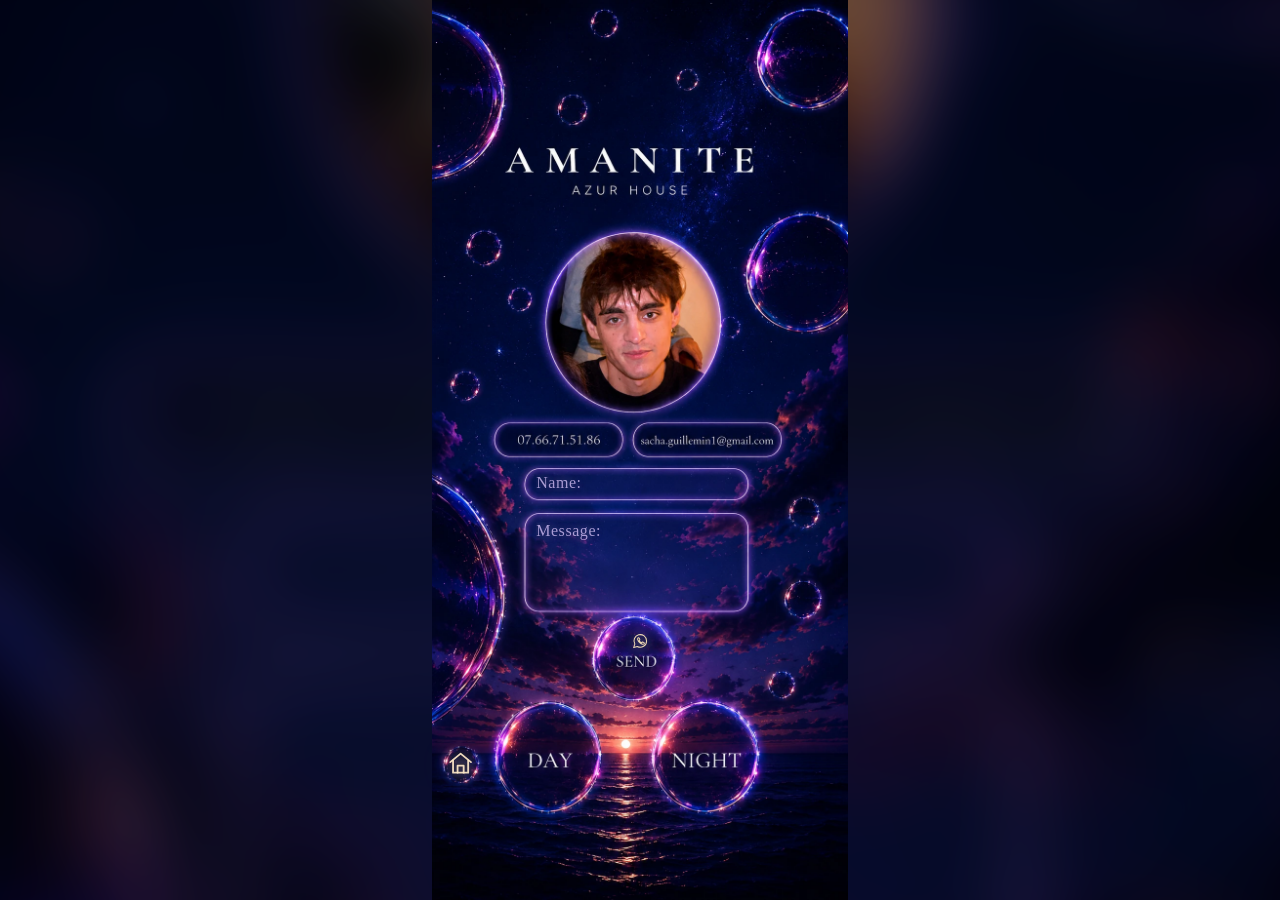
==== commit 7c7e18a6: "up" ====
--- a/booking.html
+++ b/booking.html
@@ -6,32 +6,32 @@
 
 <link rel="preload"
       as="image"
-      href="images/transition.PNG"
+      href="images/transition.webp"
       fetchpriority="high">
 
 
 
 <link rel="preload"
       as="image"
-      href="images/DAY.PNG">
-
-<link rel="preload"
-      as="image"
-      href="images/NIGHT.PNG">
-
-<link rel="preload"
-      as="image"
-      href="images/BOOKING.PNG">
+      href="images/DAY.webp">
+
+<link rel="preload"
+      as="image"
+      href="images/NIGHT.webp">
+
+<link rel="preload"
+      as="image"
+      href="images/BOOKING.webp">
 
 <!-- PRELOAD GALLERY -->
 
 <link rel="preload"
       as="image"
-      href="images/PROMODAY1.PNG">
-
-<link rel="preload"
-      as="image"
-      href="images/PROMONIGHT1.PNG">
+      href="images/PROMODAY1.webp">
+
+<link rel="preload"
+      as="image"
+      href="images/PROMONIGHT1.webp">
 
     <meta charset="UTF-8">
     <meta name="viewport"
@@ -61,7 +61,7 @@
     <!-- FOND FLOU -->
 
     <div class="blur-background"
-         style="background-image:url('images/BOOKING.PNG')">
+         style="background-image:url('images/BOOKING.webp')">
     </div>
 
     <!-- OVERLAY -->
@@ -74,7 +74,7 @@
 
         <!-- IMAGE -->
 
-        <img src="images/BOOKING.PNG"
+        <img src="images/BOOKING.webp"
              class="page-image">
 
         <!-- BOUTONS -->
--- a/style.css
+++ b/style.css
@@ -478,6 +478,16 @@
 .ambient-atmosphere span:nth-child(26){ left:17%; top:75%; animation-delay:-4s; }
 .ambient-atmosphere span:nth-child(27){ left:58%; top:78%; animation-delay:-11s; }
 .ambient-atmosphere span:nth-child(28){ left:92%; top:88%; animation-delay:-7s; }
+.ambient-atmosphere span:nth-child(29){ left:16%; top:16%; animation-delay:-9s; }
+.ambient-atmosphere span:nth-child(30){ left:42%; top:22%; animation-delay:-2s; }
+.ambient-atmosphere span:nth-child(31){ left:80%; top:27%; animation-delay:-12s; }
+.ambient-atmosphere span:nth-child(32){ left:30%; top:39%; animation-delay:-5s; }
+.ambient-atmosphere span:nth-child(33){ left:62%; top:46%; animation-delay:-14s; }
+.ambient-atmosphere span:nth-child(34){ left:88%; top:57%; animation-delay:-7s; }
+.ambient-atmosphere span:nth-child(35){ left:13%; top:68%; animation-delay:-11s; }
+.ambient-atmosphere span:nth-child(36){ left:50%; top:71%; animation-delay:-3s; }
+.ambient-atmosphere span:nth-child(37){ left:76%; top:83%; animation-delay:-13s; }
+.ambient-atmosphere span:nth-child(38){ left:34%; top:92%; animation-delay:-6s; }
 
 /* DAY : poussière chaude, or solaire. */
 .page-day .ambient-atmosphere span{
@@ -527,6 +537,20 @@
 .page-day .ambient-atmosphere.music-active .day-music-particle:nth-child(22){ animation-delay:0.84s; }
 .page-day .ambient-atmosphere.music-active .day-music-particle:nth-child(23){ animation-delay:0.96s; }
 .page-day .ambient-atmosphere.music-active .day-music-particle:nth-child(24){ animation-delay:1.08s; }
+.page-day .ambient-atmosphere.music-active .day-music-particle:nth-child(25){ animation-delay:1.2s; }
+.page-day .ambient-atmosphere.music-active .day-music-particle:nth-child(26){ animation-delay:1.32s; }
+.page-day .ambient-atmosphere.music-active .day-music-particle:nth-child(27){ animation-delay:1.44s; }
+.page-day .ambient-atmosphere.music-active .day-music-particle:nth-child(28){ animation-delay:1.56s; }
+.page-day .ambient-atmosphere.music-active .day-music-particle:nth-child(29){ animation-delay:1.68s; }
+.page-day .ambient-atmosphere.music-active .day-music-particle:nth-child(30){ animation-delay:1.8s; }
+.page-day .ambient-atmosphere.music-active .day-music-particle:nth-child(31){ animation-delay:1.92s; }
+.page-day .ambient-atmosphere.music-active .day-music-particle:nth-child(32){ animation-delay:2.04s; }
+.page-day .ambient-atmosphere.music-active .day-music-particle:nth-child(33){ animation-delay:2.16s; }
+.page-day .ambient-atmosphere.music-active .day-music-particle:nth-child(34){ animation-delay:2.28s; }
+.page-day .ambient-atmosphere.music-active .day-music-particle:nth-child(35){ animation-delay:2.4s; }
+.page-day .ambient-atmosphere.music-active .day-music-particle:nth-child(36){ animation-delay:2.52s; }
+.page-day .ambient-atmosphere.music-active .day-music-particle:nth-child(37){ animation-delay:2.64s; }
+.page-day .ambient-atmosphere.music-active .day-music-particle:nth-child(38){ animation-delay:2.76s; }
 
 @keyframes amaniteDaySunParticle{
 
@@ -620,12 +644,12 @@
         display:none;
     }
 
-    .page-day .ambient-atmosphere.music-active .day-music-particle:nth-child(-n+19){
+    .page-day .ambient-atmosphere.music-active .day-music-particle:nth-child(-n+26){
 
         display:block;
     }
 
-    .page-day .ambient-atmosphere.music-active .day-music-particle:nth-child(n+20){
+    .page-day .ambient-atmosphere.music-active .day-music-particle:nth-child(n+27){
 
         display:none;
     }
@@ -801,11 +825,11 @@
 /* RETOUR ACCUEIL : MAISON SOUS LES BULLES DAY / NIGHT */
 .booking-home{
 
-    width:9%;
+    width:11%;
     aspect-ratio:1/1;
 
-    left:45.5%;
-    top:91%;
+    left:1.3%;
+    top:82.3%;
 
     display:grid;
     place-items:center;
@@ -1763,7 +1787,7 @@
     rgba(0,0,0,0.35),
     rgba(0,0,0,0.35)
     ),
-    url("images/transition.PNG");
+    url("images/transition.webp");
 
     background-size:cover;
 
@@ -1790,7 +1814,7 @@
     inset:0;
 
     background:
-    url("images/transition.PNG");
+    url("images/transition.webp");
 
     background-size:contain;
 
@@ -1839,6 +1863,30 @@
 
     opacity:1;
 }
+
+/* ARRIVÉE : la brume s'écarte une fois l'image de la page prête. */
+.fade-transition.is-entering{
+
+    transition:opacity 1.85s cubic-bezier(0.22, 1, 0.36, 1);
+}
+
+.fade-transition.is-entering.hidden::before{
+
+    filter:blur(48px) brightness(0.46);
+
+    transform:scale(1.16);
+
+    transition-duration:1.85s;
+}
+
+.fade-transition.is-entering.hidden::after{
+
+    transform:scale(1.06);
+
+    filter:blur(28px);
+
+    transition-duration:1.85s;
+}
 @media (max-width:768px){
 
     body{
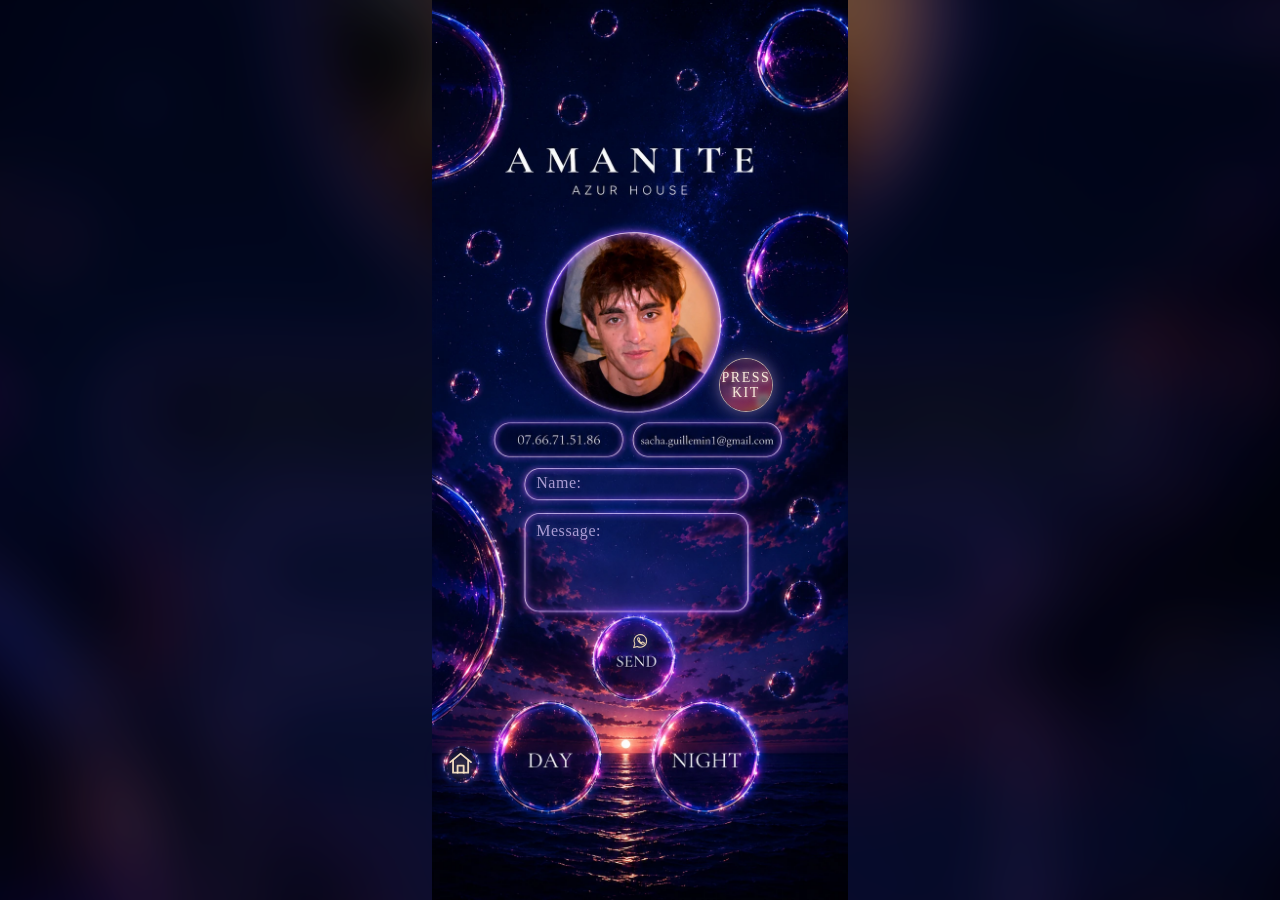
==== commit e54feef7: "up" ====
--- a/booking.html
+++ b/booking.html
@@ -131,6 +131,14 @@
           class="booking-message"></textarea>
           
 
+            <button type="button"
+                    class="press-kit-bubble"
+                    aria-label="Ouvrir le press kit Amanite">
+                <img src="images/press-kit.webp"
+                     alt="Aperçu du press kit Amanite">
+                <span aria-hidden="true">PRESS<br>KIT</span>
+            </button>
+
             <!-- SEND ZONE -->
 
             <span class="whatsapp-mark"
@@ -159,6 +167,19 @@
          aria-live="polite">
     </div>
 
+    <div class="press-kit-lightbox"
+         role="dialog"
+         aria-modal="true"
+         aria-label="Press kit Amanite"
+         aria-hidden="true">
+        <button type="button"
+                class="press-kit-close"
+                aria-label="Fermer le press kit">×</button>
+        <img src="images/press-kit.webp"
+             class="press-kit-full"
+             alt="Press kit Amanite">
+    </div>
+
 <script>
 
 /* ================= SEND MAIL ================= */
@@ -260,6 +281,42 @@
     });
 });
 
+/* ================= PRESS KIT ================= */
+
+const pressKitBubble = document.querySelector(".press-kit-bubble");
+const pressKitLightbox = document.querySelector(".press-kit-lightbox");
+const pressKitClose = document.querySelector(".press-kit-close");
+
+function closePressKit(){
+
+    pressKitLightbox.classList.remove("is-open");
+    pressKitLightbox.setAttribute("aria-hidden", "true");
+}
+
+pressKitBubble.addEventListener("click", () => {
+
+    pressKitLightbox.classList.add("is-open");
+    pressKitLightbox.setAttribute("aria-hidden", "false");
+});
+
+pressKitClose.addEventListener("click", closePressKit);
+
+pressKitLightbox.addEventListener("click", event => {
+
+    if(event.target === pressKitLightbox){
+
+        closePressKit();
+    }
+});
+
+document.addEventListener("keydown", event => {
+
+    if(event.key === "Escape"){
+
+        closePressKit();
+    }
+});
+
 </script>
 
 <script src="transitions.js"></script>
--- a/style.css
+++ b/style.css
@@ -1241,6 +1241,150 @@
     pointer-events:auto;
 }
 
+/* PRESS KIT : bulle voisine de SEND, avec aperçu de l'affiche. */
+.press-kit-bubble{
+
+    position:absolute;
+
+    width:13%;
+    aspect-ratio:1/1;
+
+    left:69%;
+    top:39.8%;
+
+    display:grid;
+    place-items:center;
+
+    overflow:hidden;
+
+    border:1px solid rgba(255,237,205,0.68);
+    border-radius:50%;
+    padding:0;
+
+    background:rgba(55,21,81,0.82);
+
+    box-shadow:
+    0 0 14px rgba(255,207,247,0.34),
+    0 0 30px rgba(174,123,255,0.2);
+
+    cursor:pointer;
+
+    z-index:1001;
+
+    transition:
+    transform 0.18s ease,
+    box-shadow 0.18s ease,
+    filter 0.18s ease;
+}
+
+.press-kit-bubble img{
+
+    position:absolute;
+    inset:0;
+
+    width:100%;
+    height:100%;
+
+    display:block;
+
+    object-fit:cover;
+    object-position:center top;
+
+    filter:blur(2.5px) brightness(0.62) saturate(0.8);
+
+    transform:scale(1.16);
+}
+
+.press-kit-bubble span{
+
+    position:relative;
+    z-index:1;
+
+    color:rgba(255,245,226,0.94);
+
+    font:400 clamp(10px, 1.6vw, 14px)/1.12 "Palatino Linotype", Palatino, serif;
+    letter-spacing:0.11em;
+    text-align:center;
+
+    text-shadow:
+    0 0 5px rgba(255,222,181,0.82),
+    0 0 12px rgba(195,140,255,0.58);
+
+    pointer-events:none;
+}
+
+.press-kit-bubble:active{
+
+    transform:scale(0.94);
+
+    filter:brightness(1.12);
+}
+
+.press-kit-bubble:focus-visible{
+
+    outline:2px solid rgba(255,255,255,0.9);
+    outline-offset:4px;
+}
+
+.press-kit-lightbox{
+
+    position:fixed;
+
+    inset:0;
+
+    display:none;
+    justify-content:center;
+    align-items:center;
+
+    padding:max(24px, env(safe-area-inset-top)) 24px max(24px, env(safe-area-inset-bottom));
+
+    background:rgba(8,4,15,0.86);
+
+    backdrop-filter:blur(12px);
+
+    z-index:1000002;
+}
+
+.press-kit-lightbox.is-open{
+
+    display:flex;
+}
+
+.press-kit-full{
+
+    max-width:92vw;
+    max-height:88dvh;
+
+    border-radius:18px;
+
+    box-shadow:
+    0 0 36px rgba(255,202,246,0.24),
+    0 0 70px rgba(163,112,255,0.16);
+}
+
+.press-kit-close{
+
+    position:absolute;
+
+    top:max(14px, env(safe-area-inset-top));
+    right:max(18px, env(safe-area-inset-right));
+
+    width:40px;
+    height:40px;
+
+    border:0;
+    border-radius:50%;
+
+    background:rgba(255,245,226,0.12);
+    color:rgba(255,245,226,0.94);
+
+    font:300 30px/1 "Palatino Linotype", Palatino, serif;
+
+    box-shadow:0 0 16px rgba(255,222,181,0.24);
+
+    cursor:pointer;
+}
+
 /* WHATSAPP : PICTOGRAMME DANS LA BULLE SEND */
 
 .whatsapp-mark{
@@ -1303,6 +1447,123 @@
     cursor:pointer;
 }
 
+/* Repère de lecture, visible avant le lancement du set. */
+.audio-zone::before{
+
+    content:"";
+
+    position:absolute;
+
+    left:50%;
+    top:50%;
+
+    width:0;
+    height:0;
+
+    border-top:8px solid transparent;
+    border-bottom:8px solid transparent;
+    border-left:12px solid rgba(255,245,226,0.86);
+
+    transform:translate(-42%, -50%) scale(1);
+
+    filter:drop-shadow(0 0 7px rgba(255,222,181,0.72));
+
+    opacity:0.78;
+
+    pointer-events:none;
+
+    z-index:1;
+
+    transition:
+    transform 0.35s ease,
+    opacity 0.35s ease,
+    filter 0.35s ease;
+}
+
+.night-bubble::before{
+
+    border-left-color:rgba(236,224,255,0.86);
+
+    filter:drop-shadow(0 0 7px rgba(183,156,255,0.74));
+}
+
+.audio-zone.playing::before{
+
+    transform:translate(-42%, -50%) scale(0.68);
+
+    opacity:0;
+}
+
+/* Invitation douce à lancer un set, uniquement lorsque la bulle est au repos. */
+.audio-zone::after{
+
+    content:"";
+
+    position:absolute;
+
+    inset:-16%;
+
+    border-radius:50%;
+
+    pointer-events:none;
+
+    z-index:-1;
+
+    opacity:0;
+
+    transform:scale(0.84);
+
+    will-change:transform, opacity;
+
+    animation:amaniteIdleMusicHalo 7.2s ease-in-out infinite;
+
+    transition:opacity 0.35s ease;
+}
+
+.day-bubble::after{
+
+    background:radial-gradient(circle, rgba(176,220,255,0.3) 0%, rgba(255,184,227,0.14) 38%, transparent 70%);
+}
+
+.night-bubble::after{
+
+    background:radial-gradient(circle, rgba(255,122,195,0.28) 0%, rgba(122,191,255,0.15) 40%, transparent 70%);
+}
+
+.audio-zone.playing::after{
+
+    animation:none;
+
+    opacity:0;
+}
+
+.audio-zone-2::after,
+.night-audio-2::after{
+
+    animation-delay:-3.6s;
+}
+
+@keyframes amaniteIdleMusicHalo{
+
+    0%, 100%{
+
+        opacity:0;
+        transform:scale(0.84);
+    }
+
+    42%{
+
+        opacity:0.48;
+        transform:scale(1.07);
+    }
+
+    62%{
+
+        opacity:0.16;
+        transform:scale(1.14);
+    }
+}
+
 /* ================= DAY AUDIO ===================== */
 
 .audio-zone-1{
@@ -1400,11 +1661,46 @@
     pointer-events:none;
 }
 
+.progress-time{
+
+    position:absolute;
+
+    left:calc(100% + 10px);
+    top:50%;
+
+    transform:translateY(-50%);
+
+    color:rgba(255,245,226,0.86);
+
+    font-family:"Palatino Linotype", Palatino, serif;
+    font-size:clamp(8px, 1.2vw, 12px);
+    font-variant-numeric:tabular-nums;
+    letter-spacing:0.04em;
+    line-height:1;
+    white-space:nowrap;
+
+    text-shadow:0 0 7px rgba(255,222,181,0.72);
+
+    opacity:0;
+
+    pointer-events:none;
+
+    transition:opacity 0.35s ease;
+}
+
+.progress-bar.is-active .progress-time{
+
+    opacity:0.9;
+}
+
 /* DAY */
 
 .progress-1 .progress-fill,
 .progress-2 .progress-fill{
 
+    background:#A8D8FF;
+    box-shadow:0 0 14px #A8D8FF;
+
     animation:progressRGBDay 5s linear infinite;
 }
 
@@ -1412,6 +1708,9 @@
 
 .night-progress-1 .progress-fill,
 .night-progress-2 .progress-fill{
+
+    background:#ff7ac3;
+    box-shadow:0 0 12px #ff7ac3;
 
     animation:progressRGBNight 5s linear infinite;
 }
